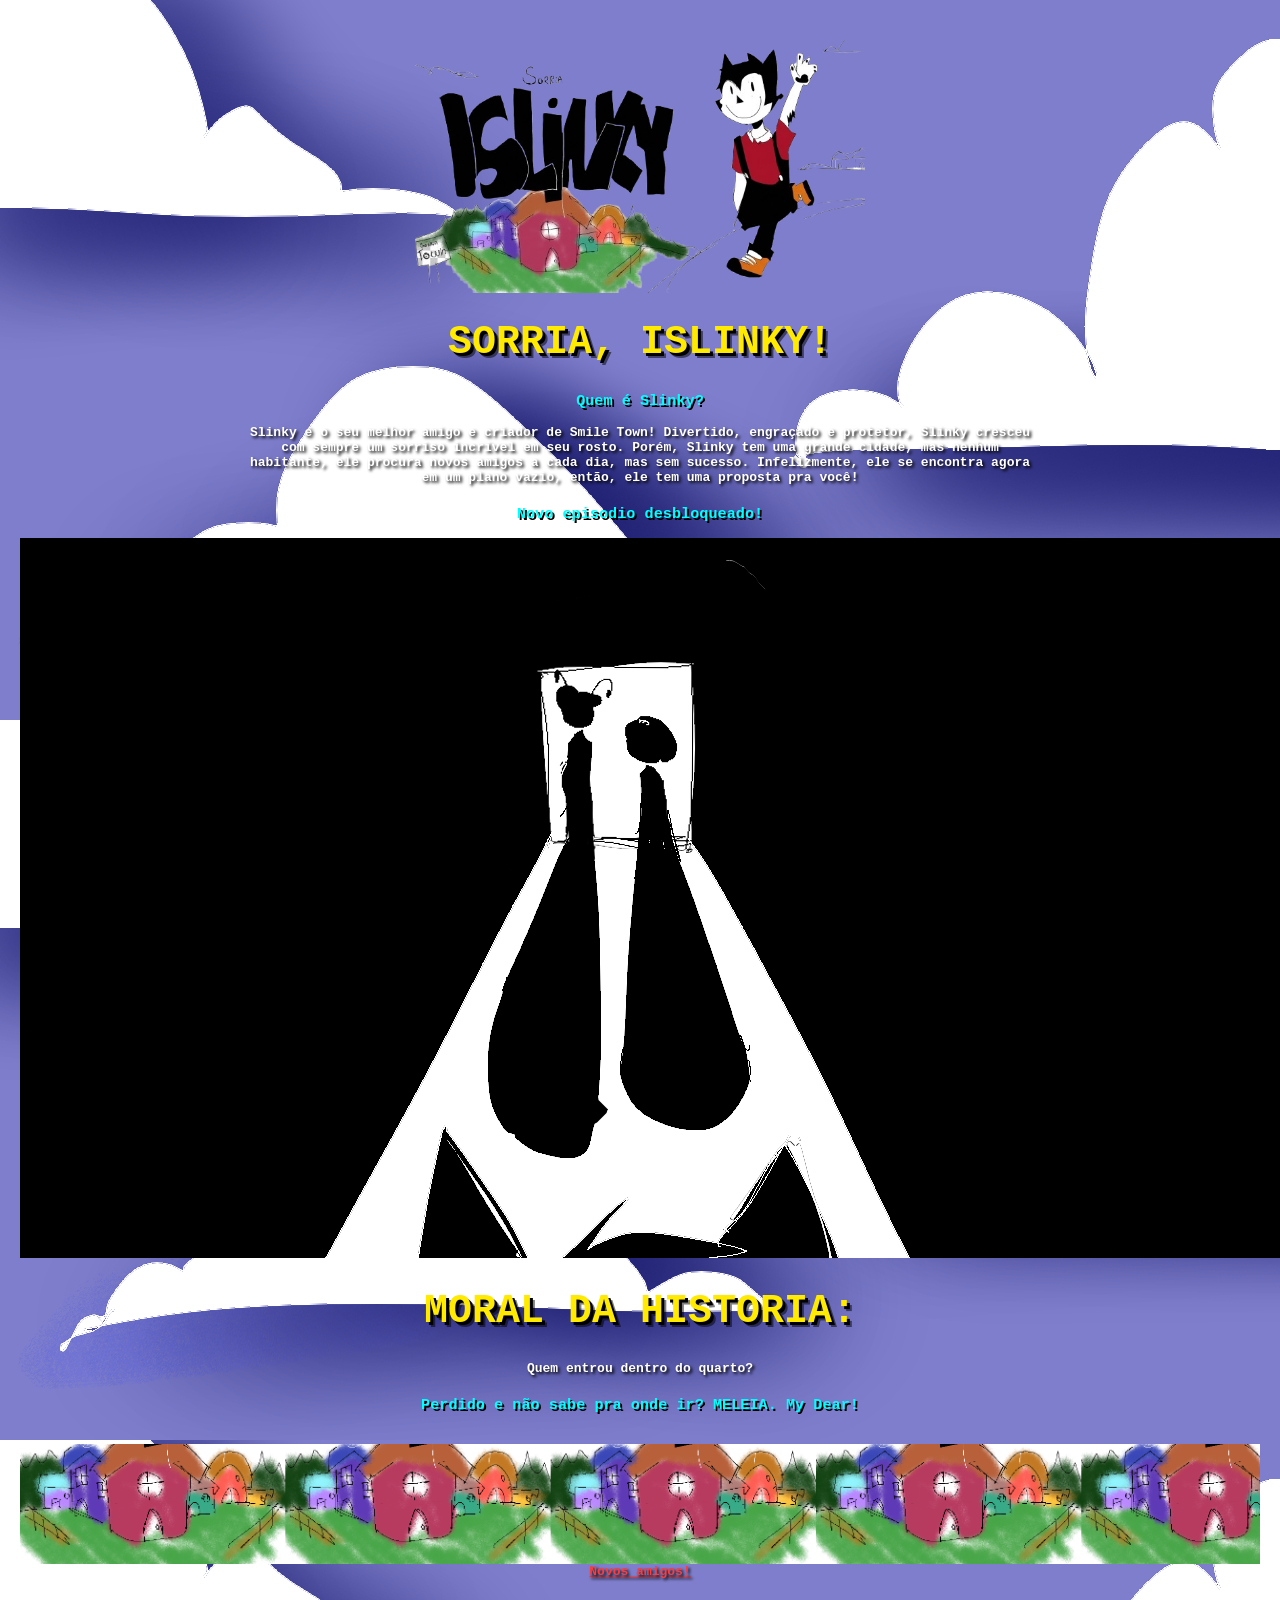
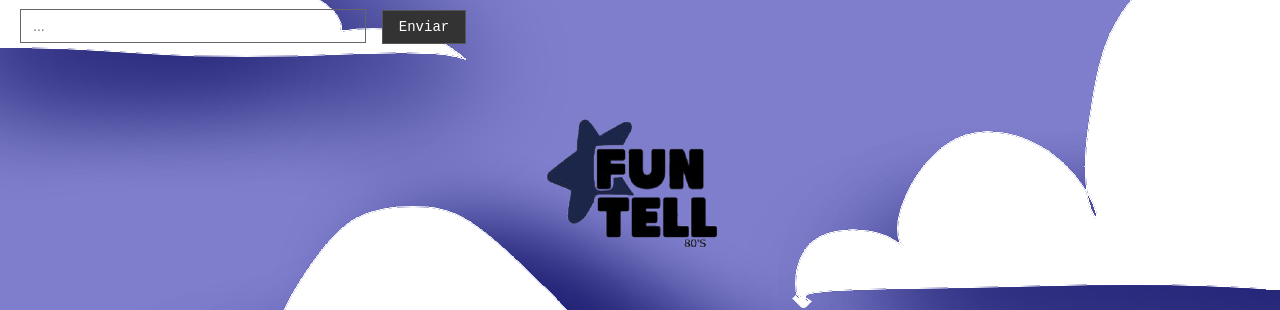
==== ISLINK-SMILE-TOWN-main/index.html @ a12ca23c "vscode" ====
<!DOCTYPE html>
<html lang="pt-BR">
<head>
    <meta charset="UTF-8">
    <meta name="viewport" content="width=device-width, initial-scale=1.0">
    <title>Nas Memórias Dela</title>
    <link rel="stylesheet" href="style.css">
    <link rel="icon" type="image/png" href="placa (1) (1).jpg">
    <style>
        body {
            background-color: #0b0b0b;
            color: #c7c7c7;
            font-family: monospace;
            margin: 0;
            padding: 20px;
        }

        .bloco-secreto {
            margin: 30px 0;
            text-align: left;
        }

        .bloco-secreto input {
            padding: 8px 12px;
            font-size: 14px;
            background: transparent;
            border: 1px solid #666;
            color: #fff;
            width: 320px;
            max-width: 100%;
            margin-right: 8px;
        }

        .bloco-secreto button {
            padding: 8px 16px;
            font-size: 14px;
            background: #333;
            color: #fff;
            border: 1px solid #555;
            cursor: pointer;
            font-family: monospace;
        }

        .bloco-secreto button:hover {
            background: #444;
        }

        #conteudo-secreto {
            display: none;
            margin-top: 15px;
        }

        #conteudo-secreto img {
            width: 200px;
            border-radius: 5px;
            cursor: pointer;
        }

        #mensagem-status {
            font-size: 14px;
            margin-top: 8px;
            color: #888;
        }
    </style>
</head>
<body>
    <img src="SLINKYTOWN.png" alt="Logo ou Destaque" class="imagem-topo">
    
    <h1>SORRIA, ISLINKY!</h1>
    
    <h3>Quem é Slinky?</h3>
    <p>Slinky é o seu melhor amigo e criador de Smile Town! 
        Divertido, engraçado e protetor, Slinky cresceu com sempre um sorriso incrível em seu rosto. 
        Porém, Slinky tem uma grande cidade, mas nenhum habitante, ele procura novos amigos a cada dia, mas sem sucesso. 
        Infelizmente, ele se encontra agora em um plano vazio, então, ele tem uma proposta pra você!
    </p>
    
    <h3>Novo episodio desbloqueado!</h3>
    
    <img src="bem-vindo.png" alt="Bem-vindo!">

    <h1>MORAL DA HISTORIA:</h1>
    <p>Quem entrou dentro do quarto?</p>

    <h3>Perdido e não sabe pra onde ir? MELEIA. My Dear!</h3>

    <div class="barra-personagens"></div>

    <p><a href="amigos.html" target="_blank" style="color: #ff3b3b;">Novos amigos!</a></p>

    <!-- BLOCO SECRETO INTEGRADO NO FLUXO DA PÁGINA -->
    <div class="bloco-secreto">
        <input type="text" id="inputPalavras" placeholder="...">
        <button onclick="verificarPalavras()">Enviar</button>
        <p id="mensagem-status"></p>

        <!-- LINK COM A IMAGEM (Aparece se digitar "bem vindo") -->
        <div id="conteudo-secreto">
            <a href="https://youtu.be/XcQyjXF4ihU" target="_blank">
                <img src="bemali.png" alt="Porta Secreta">
            </a>
        </div>
    </div>
    
    <br>
    <img src="FUNTELL-removebg-preview (1).png" alt="Funtell">

    <script>
        function verificarPalavras() {
            const inputUser = document.getElementById("inputPalavras").value.trim().toLowerCase();
            const elementoSecreto = document.getElementById("conteudo-secreto");
            const mensagemStatus = document.getElementById("mensagem-status");

            // Esconde a imagem por padrão antes de checar a palavra
            elementoSecreto.style.display = "none";

            if (inputUser === "A CASA") {
                // Mostra o link com a imagem na tela
                elementoSecreto.style.display = "block";
                mensagemStatus.textContent = ":)";
                mensagemStatus.style.color = "#8f8";
            } else if (inputUser === "PORTA") {
                // Redireciona diretamente para a página secreta do site
                window.location.href = "https://aurodriguez2891-glitch.github.io/ISLINK-SMILE-TOWN/PORTA.txt";
            } else {
                // Mensagem de erro caso erre a palavra
                mensagemStatus.textContent = ":(";
                mensagemStatus.style.color = "#888";
            }
        }
    </script>
</body>
</html>
---- ISLINK-SMILE-TOWN-main/style.css ----
.imagem-topo {
  display: block;
  margin: 20px auto;
  max-width: 450px;
  width: 100%;
  height: auto;
}

body {
  background-image: url('bgprincipal.jpg');
  background-repeat: repeat;
  background-size: auto;
  color: #ffffff;
  text-shadow: 2px 2px 4px rgba(0, 0, 0, 0.8);
  font-family: 'Gill Sans', 'Gill Sans MT', Calibri, 'Trebuchet MS', sans-serif;
  text-align: center;
  margin: 0;
  padding: 20px;
}

h1 {
  color: #ffea00;
  text-shadow: 3px 3px 0px #000000, 5px 5px 0px rgba(0, 0, 0, 0.5);
  font-size: 2.5rem;
}

h3 {
  color: #00ffff;
  text-shadow: 2px 2px 0px #000;
}

p {
  color: #ffffff;
  font-weight: bold;
  text-shadow: 2px 2px 3px #000;
  max-width: 800px;
  margin: 0 auto 20px auto;
}

.barra-personagens {
  width: 100%;
  height: 120px;
  background-image: url('casas.png');
  background-repeat: repeat-x;
  background-size: auto 100%;
  background-color: transparent;
  margin-top: 30px;
}
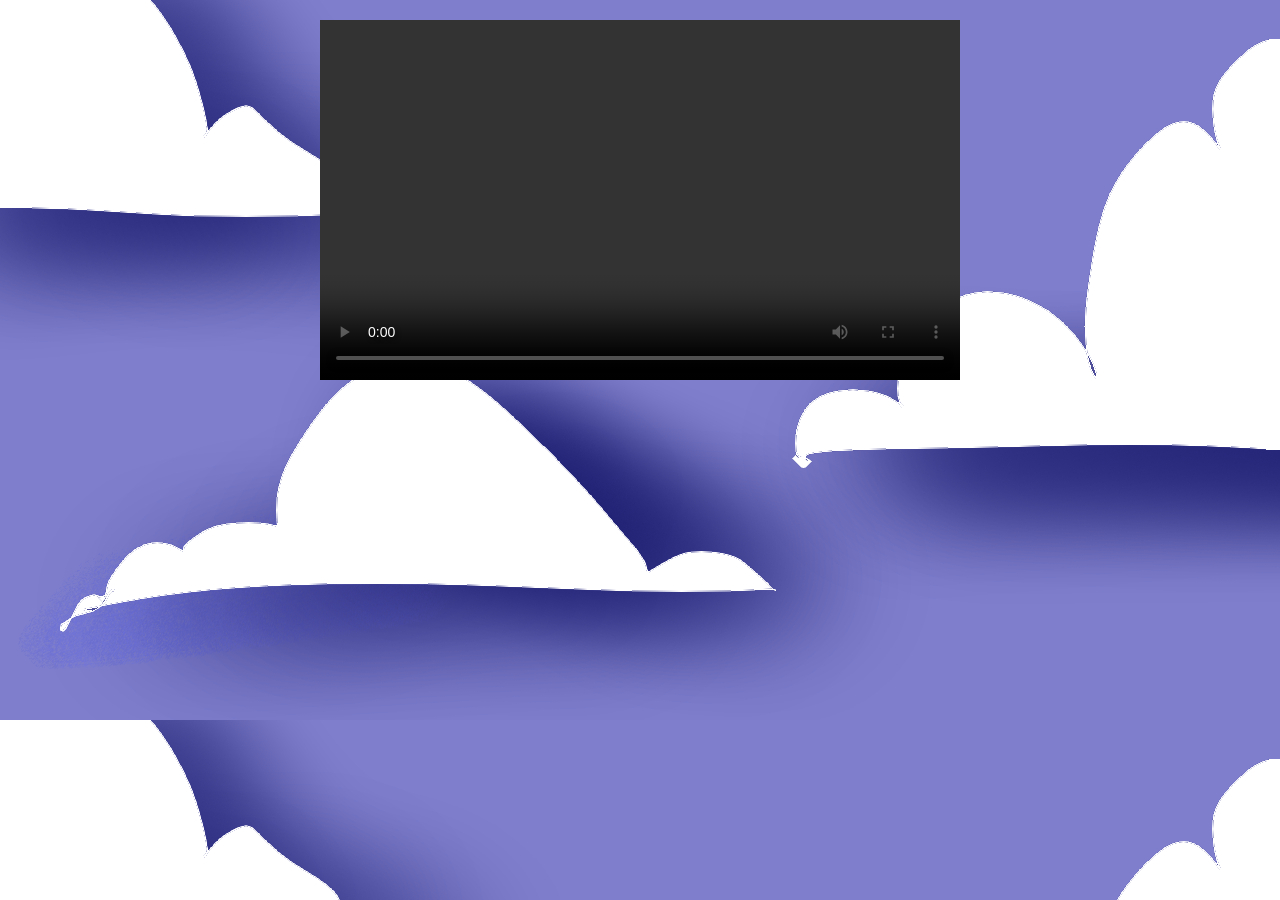
==== commit 43a254e1: "new chance" ====
--- a/ISLINK-SMILE-TOWN-main/index.html
+++ b/ISLINK-SMILE-TOWN-main/index.html
@@ -6,128 +6,11 @@
     <title>Nas Memórias Dela</title>
     <link rel="stylesheet" href="style.css">
     <link rel="icon" type="image/png" href="placa (1) (1).jpg">
-    <style>
-        body {
-            background-color: #0b0b0b;
-            color: #c7c7c7;
-            font-family: monospace;
-            margin: 0;
-            padding: 20px;
-        }
-
-        .bloco-secreto {
-            margin: 30px 0;
-            text-align: left;
-        }
-
-        .bloco-secreto input {
-            padding: 8px 12px;
-            font-size: 14px;
-            background: transparent;
-            border: 1px solid #666;
-            color: #fff;
-            width: 320px;
-            max-width: 100%;
-            margin-right: 8px;
-        }
-
-        .bloco-secreto button {
-            padding: 8px 16px;
-            font-size: 14px;
-            background: #333;
-            color: #fff;
-            border: 1px solid #555;
-            cursor: pointer;
-            font-family: monospace;
-        }
-
-        .bloco-secreto button:hover {
-            background: #444;
-        }
-
-        #conteudo-secreto {
-            display: none;
-            margin-top: 15px;
-        }
-
-        #conteudo-secreto img {
-            width: 200px;
-            border-radius: 5px;
-            cursor: pointer;
-        }
-
-        #mensagem-status {
-            font-size: 14px;
-            margin-top: 8px;
-            color: #888;
-        }
-    </style>
 </head>
 <body>
-    <img src="SLINKYTOWN.png" alt="Logo ou Destaque" class="imagem-topo">
-    
-    <h1>SORRIA, ISLINKY!</h1>
-    
-    <h3>Quem é Slinky?</h3>
-    <p>Slinky é o seu melhor amigo e criador de Smile Town! 
-        Divertido, engraçado e protetor, Slinky cresceu com sempre um sorriso incrível em seu rosto. 
-        Porém, Slinky tem uma grande cidade, mas nenhum habitante, ele procura novos amigos a cada dia, mas sem sucesso. 
-        Infelizmente, ele se encontra agora em um plano vazio, então, ele tem uma proposta pra você!
-    </p>
-    
-    <h3>Novo episodio desbloqueado!</h3>
-    
-    <img src="bem-vindo.png" alt="Bem-vindo!">
-
-    <h1>MORAL DA HISTORIA:</h1>
-    <p>Quem entrou dentro do quarto?</p>
-
-    <h3>Perdido e não sabe pra onde ir? MELEIA. My Dear!</h3>
-
-    <div class="barra-personagens"></div>
-
-    <p><a href="amigos.html" target="_blank" style="color: #ff3b3b;">Novos amigos!</a></p>
-
-    <!-- BLOCO SECRETO INTEGRADO NO FLUXO DA PÁGINA -->
-    <div class="bloco-secreto">
-        <input type="text" id="inputPalavras" placeholder="...">
-        <button onclick="verificarPalavras()">Enviar</button>
-        <p id="mensagem-status"></p>
-
-        <!-- LINK COM A IMAGEM (Aparece se digitar "bem vindo") -->
-        <div id="conteudo-secreto">
-            <a href="https://youtu.be/XcQyjXF4ihU" target="_blank">
-                <img src="bemali.png" alt="Porta Secreta">
-            </a>
-        </div>
-    </div>
-    
-    <br>
-    <img src="FUNTELL-removebg-preview (1).png" alt="Funtell">
-
-    <script>
-        function verificarPalavras() {
-            const inputUser = document.getElementById("inputPalavras").value.trim().toLowerCase();
-            const elementoSecreto = document.getElementById("conteudo-secreto");
-            const mensagemStatus = document.getElementById("mensagem-status");
-
-            // Esconde a imagem por padrão antes de checar a palavra
-            elementoSecreto.style.display = "none";
-
-            if (inputUser === "A CASA") {
-                // Mostra o link com a imagem na tela
-                elementoSecreto.style.display = "block";
-                mensagemStatus.textContent = ":)";
-                mensagemStatus.style.color = "#8f8";
-            } else if (inputUser === "PORTA") {
-                // Redireciona diretamente para a página secreta do site
-                window.location.href = "https://aurodriguez2891-glitch.github.io/ISLINK-SMILE-TOWN/PORTA.txt";
-            } else {
-                // Mensagem de erro caso erre a palavra
-                mensagemStatus.textContent = ":(";
-                mensagemStatus.style.color = "#888";
-            }
-        }
-    </script>
+   <video width="640" height="360" controls>
+    <source src="1106 (2).mp4" type="video/mp4">
+    O teu navegador não suporta a tag de vídeo.
+</video>
 </body>
 </html>
